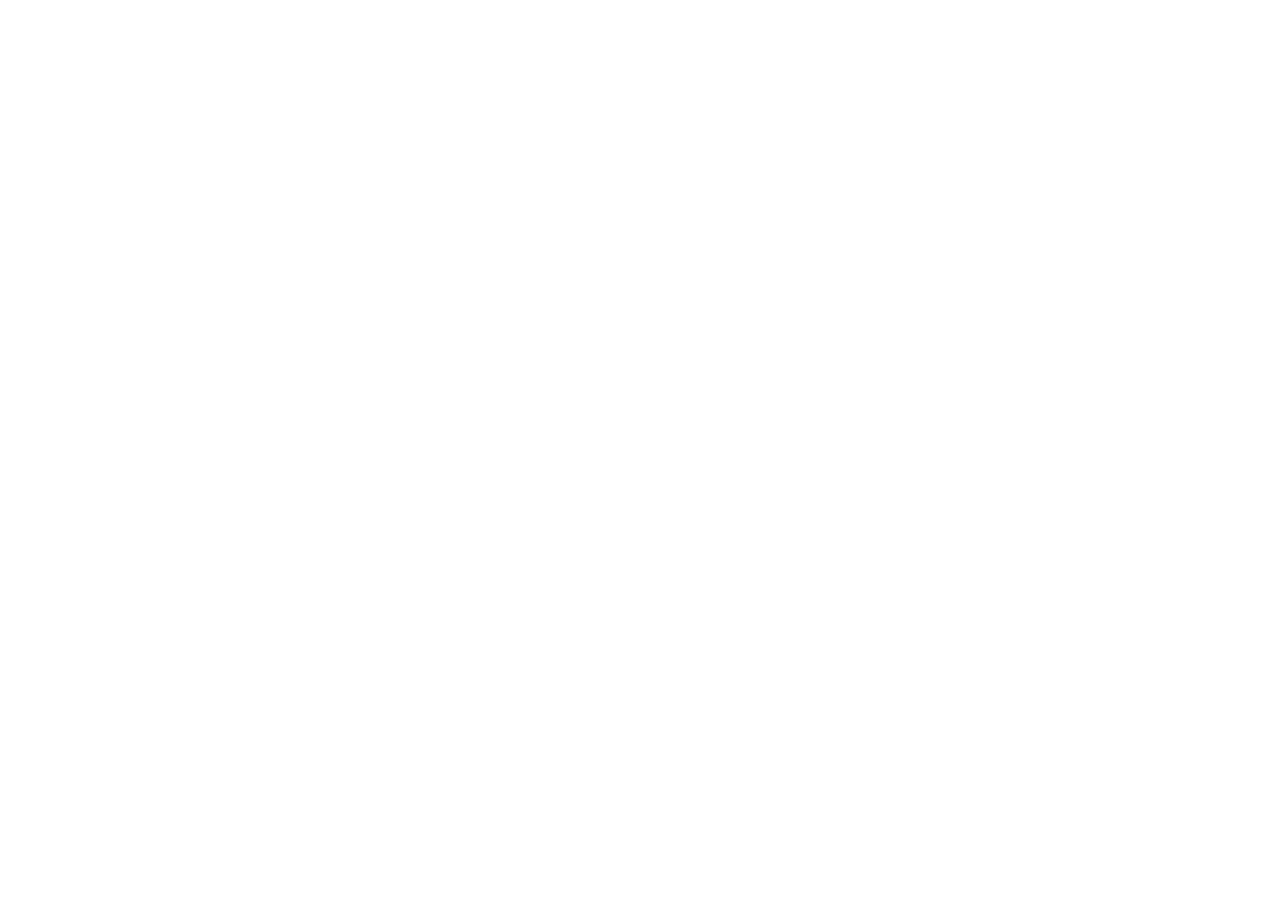
==== index.html @ 47bb5e43 "Initial commit" ====
<!DOCTYPE html>
<html lang="en">
<head>
    <meta charset="UTF-8">
    <meta http-equiv="X-UA-Compatible" content="IE=edge">
    <meta name="viewport" content="width=device-width, initial-scale=1.0">
    <title>Home</title>
    <link rel="stylesheet" href="./styles/styles.css">
</head>
<body>
    
</body>
</html>
---- styles/styles.css ----
html {
  line-height: 1.15;
  -ms-text-size-adjust: 100%;
  -webkit-text-size-adjust: 100%;
}

body {
  margin: 0;
}

article, aside, footer, header, nav, section {
  display: block;
}

h1 {
  font-size: 2em;
  margin: 0.67em 0;
}

figcaption, figure, main {
  display: block;
}

figure {
  margin: 1em 40px;
}

hr {
  -webkit-box-sizing: content-box;
          box-sizing: content-box;
  height: 0;
  overflow: visible;
}

pre {
  font-family: monospace, monospace;
  font-size: 1em;
}

a {
  background-color: transparent;
  -webkit-text-decoration-skip: objects;
}

abbr[title] {
  border-bottom: none;
  text-decoration: underline;
  -webkit-text-decoration: underline dotted;
          text-decoration: underline dotted;
}

b, strong {
  font-weight: inherit;
}

b, strong {
  font-weight: bolder;
}

code, kbd, samp {
  font-family: monospace, monospace;
  font-size: 1em;
}

dfn {
  font-style: italic;
}

mark {
  background-color: #ff0;
  color: #000;
}

small {
  font-size: 80%;
}

sub, sup {
  font-size: 75%;
  line-height: 0;
  position: relative;
  vertical-align: baseline;
}

sub {
  bottom: -0.25em;
}

sup {
  top: -0.5em;
}

audio, video {
  display: inline-block;
}

audio:not([controls]) {
  display: none;
  height: 0;
}

img {
  border-style: none;
}

svg:not(:root) {
  overflow: hidden;
}

button, input, optgroup, select, textarea {
  font-family: sans-serif;
  font-size: 100%;
  line-height: 1.15;
  margin: 0;
}

button, input {
  overflow: visible;
}

button, select {
  text-transform: none;
}

button, html [type=button], [type=reset], [type=submit] {
  -webkit-appearance: button;
}

button::-moz-focus-inner, [type=button]::-moz-focus-inner, [type=reset]::-moz-focus-inner, [type=submit]::-moz-focus-inner {
  border-style: none;
  padding: 0;
}

button:-moz-focusring, [type=button]:-moz-focusring, [type=reset]:-moz-focusring, [type=submit]:-moz-focusring {
  outline: 1px dotted ButtonText;
}

fieldset {
  padding: 0.35em 0.75em 0.625em;
}

legend {
  -webkit-box-sizing: border-box;
          box-sizing: border-box;
  color: inherit;
  display: table;
  max-width: 100%;
  padding: 0;
  white-space: normal;
}

progress {
  display: inline-block;
  vertical-align: baseline;
}

textarea {
  overflow: auto;
}

[type=checkbox], [type=radio] {
  -webkit-box-sizing: border-box;
          box-sizing: border-box;
  padding: 0;
}

[type=number]::-webkit-inner-spin-button, [type=number]::-webkit-outer-spin-button {
  height: auto;
}

[type=search] {
  -webkit-appearance: textfield;
  outline-offset: -2px;
}

[type=search]::-webkit-search-cancel-button, [type=search]::-webkit-search-decoration {
  -webkit-appearance: none;
}

::-webkit-file-upload-button {
  -webkit-appearance: button;
  font: inherit;
}

details, menu {
  display: block;
}

summary {
  display: list-item;
}

canvas {
  display: inline-block;
}

template {
  display: none;
}

[hidden] {
  display: none;
}

html {
  -webkit-box-sizing: border-box;
          box-sizing: border-box;
}

*, *:before, *:after {
  -webkit-box-sizing: inherit;
          box-sizing: inherit;
}

.sr-only {
  position: absolute;
  width: 1px;
  height: 1px;
  margin: -1px;
  border: 0;
  padding: 0;
  white-space: nowrap;
  -webkit-clip-path: inset(100%);
          clip-path: inset(100%);
  clip: rect(0 0 0 0);
  overflow: hidden;
}
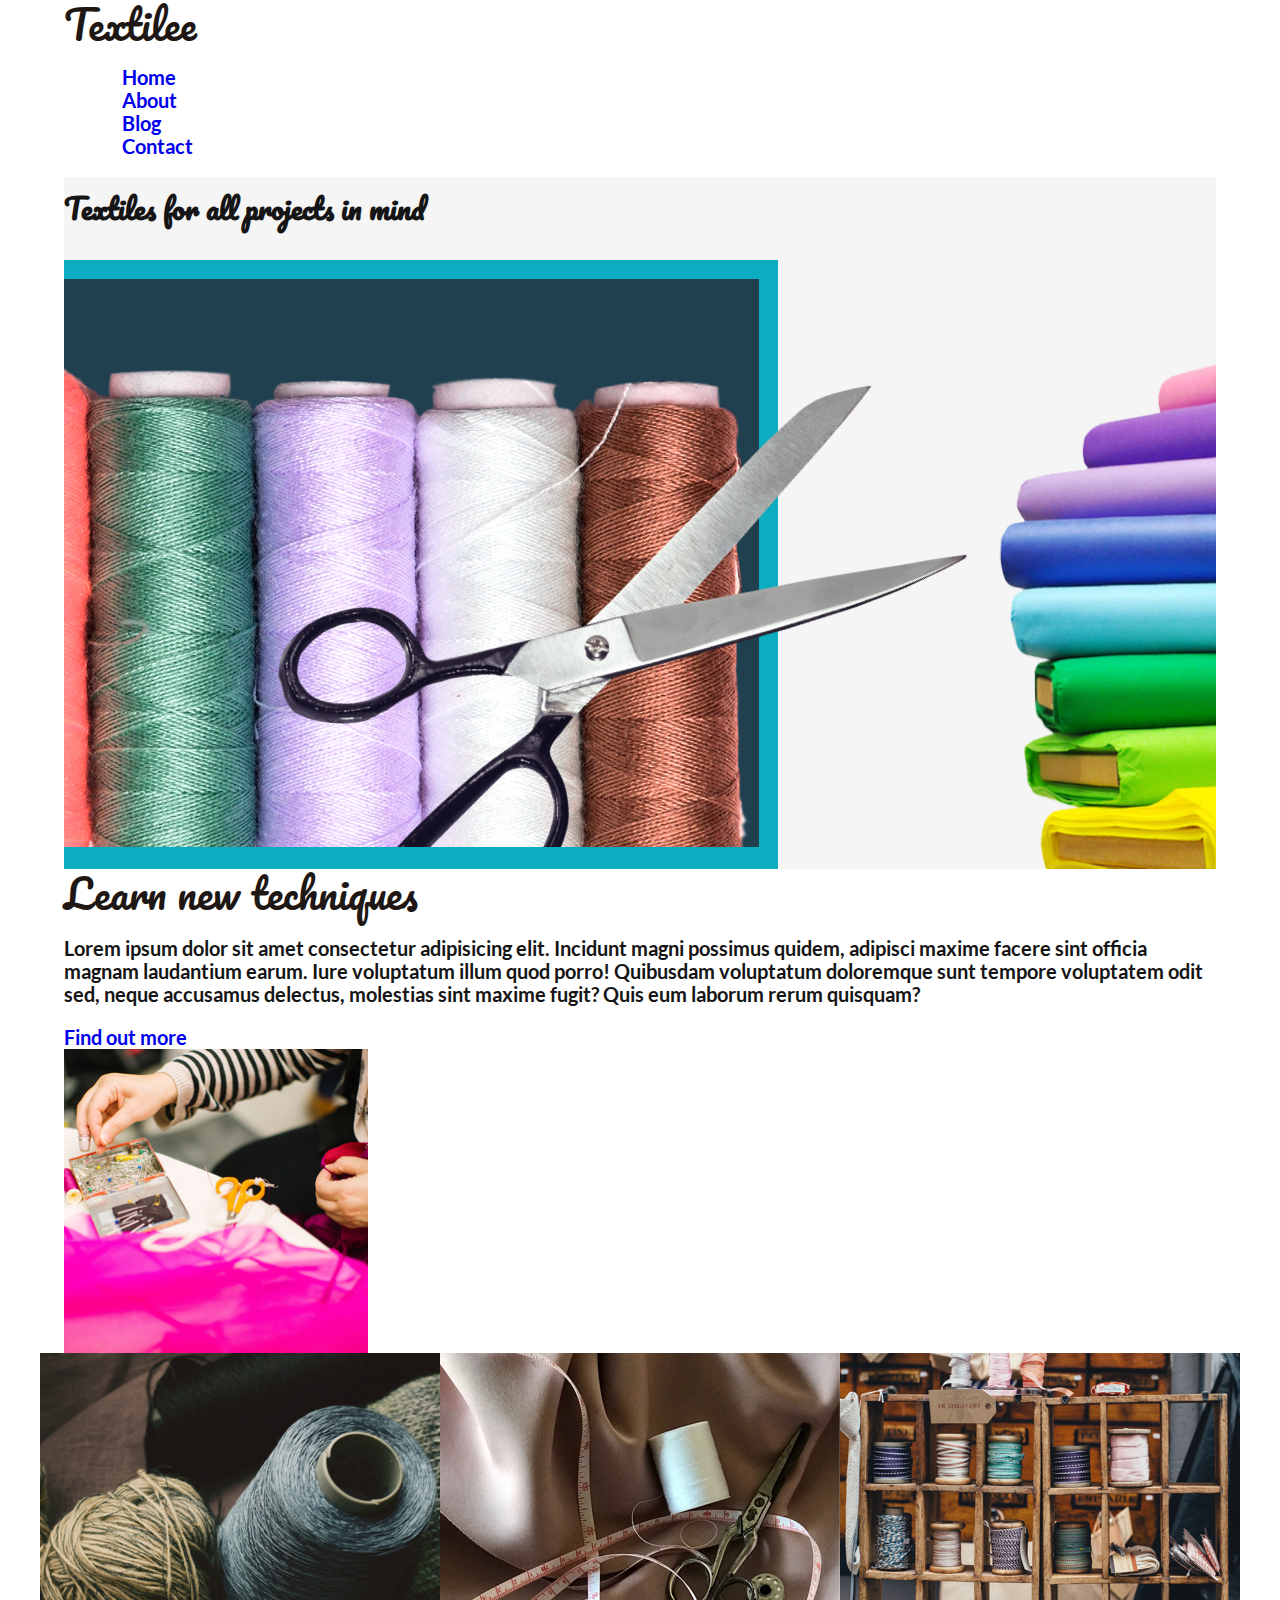
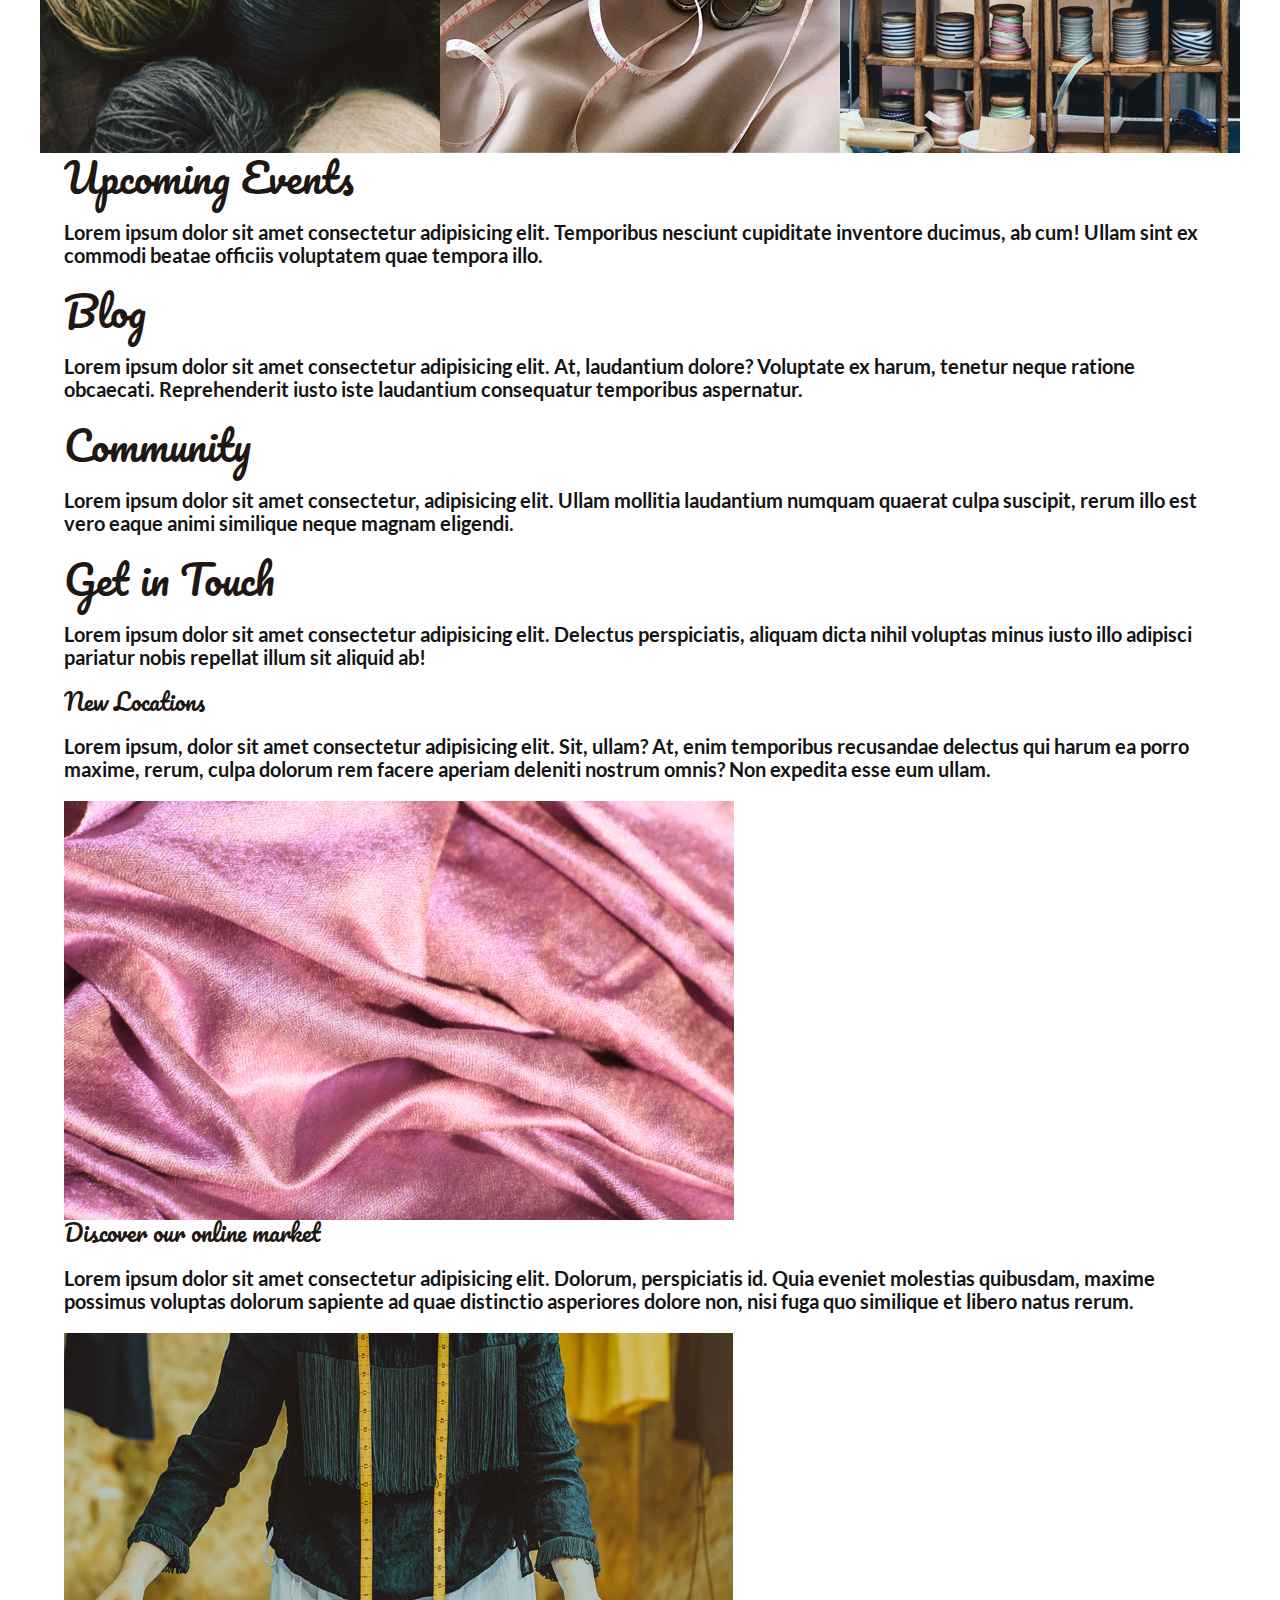
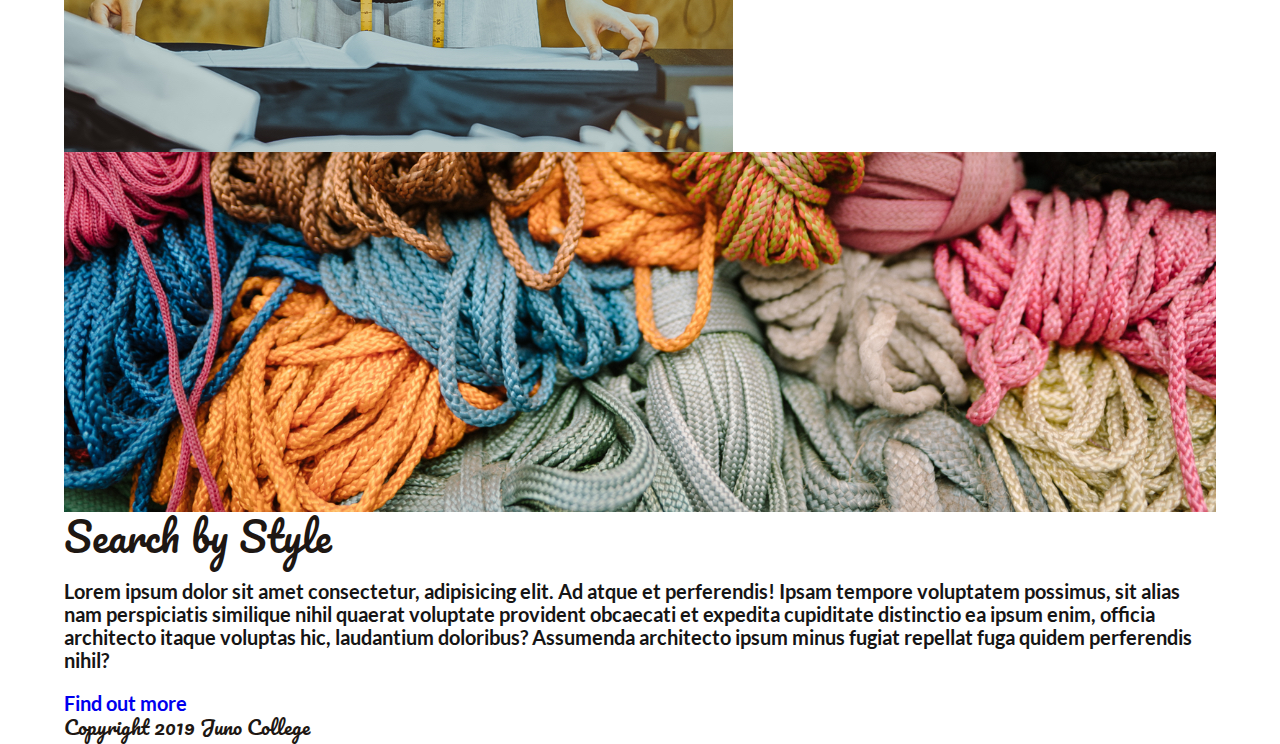
==== commit a77daa8a: "adding in more partials, breaking for day - can't focus" ====
--- a/index.html
+++ b/index.html
@@ -8,6 +8,88 @@
     <link rel="stylesheet" href="./styles/styles.css">
 </head>
 <body>
-    
+    <nav id="nav" class="wrapper">
+        <h2>Textilee</h2>
+        <ul class="navMenu wrapper">
+            <li><a href="./index.html">Home</a></li>
+            <li><a href="#">About</a></li>
+            <li><a href="./blog.html">Blog</a></li>
+            <li><a href="./contact.html">Contact</a></li>
+        </ul>
+    </nav>
+    <header id="header" class="header wrapper">
+        <div class="headerUpper">
+            <h1>Textiles for all projects in mind</h1>
+            <img src="./textilee-assets/home-box-header.png" alt="Four spools of thread with a pair of scissors in front of them">
+        </div>
+        <div class="headerLower">
+            <div class="lowerHeaderText">
+                <h2>Learn new techniques</h2>
+                <p>Lorem ipsum dolor sit amet consectetur adipisicing elit. Incidunt magni possimus quidem, adipisci maxime facere sint officia magnam laudantium earum. Iure voluptatum illum quod porro! Quibusdam voluptatum doloremque sunt tempore voluptatem odit sed, neque accusamus delectus, molestias sint maxime fugit? Quis eum laborum rerum quisquam?</p>
+                <a href="#" class="button">Find out more</a>
+            </div>
+            <div class="lowerHeaderImage">
+                <img src="./textilee-assets/small-box.jpg" alt="A woman sitting at a table with a sewing kit and a length of textile">
+            </div>
+        </div>
+    </header>
+    <main id="main" class="main">
+        <section id="gallery" class="gallery">
+            <img src="./textilee-assets/gallery-image-1.jpg" alt="a spool of thread with two balls of yarn beside it, swathed in fabric">
+            <img src="./textilee-assets/gallery-image-2.jpg" alt="a pair of tailors scissors, a spool of thread and a measuring tape all resting on top of a blanket of fabric">
+            <img src="./textilee-assets/gallery-image-3.jpg" alt="a small wooden shelf with many small spools of thread within individual shelves inside of it">
+        </section>
+        <section id="links" class="links wrapper">
+            <div class="linkLeft">
+                <div>
+                    <h2>Upcoming Events</h2>
+                    <p>Lorem ipsum dolor sit amet consectetur adipisicing elit. Temporibus nesciunt cupiditate inventore ducimus, ab cum! Ullam sint ex commodi beatae officiis voluptatem quae tempora illo.</p>
+                </div>
+                <div>
+                    <h2>Blog</h2>
+                    <p>Lorem ipsum dolor sit amet consectetur adipisicing elit. At, laudantium dolore? Voluptate ex harum, tenetur neque ratione obcaecati. Reprehenderit iusto iste laudantium consequatur temporibus aspernatur.</p>
+                </div>
+            </div>
+            <div class="linkRight">
+                <div>
+                    <h2>Community</h2>
+                    <p>Lorem ipsum dolor sit amet consectetur, adipisicing elit. Ullam mollitia laudantium numquam quaerat culpa suscipit, rerum illo est vero eaque animi similique neque magnam eligendi.</p>
+                </div>
+                <div>
+                    <h2>Get in Touch</h2>
+                    <p>Lorem ipsum dolor sit amet consectetur adipisicing elit. Delectus perspiciatis, aliquam dicta nihil voluptas minus iusto illo adipisci pariatur nobis repellat illum sit aliquid ab!</p>
+                </div>
+            </div>
+        </section>
+        <section id="infoBlock" class="infoBlock wrapper">
+            <div class="blockLeft">
+                <div>
+                    <h3>New Locations</h3>
+                    <p>Lorem ipsum, dolor sit amet consectetur adipisicing elit. Sit, ullam? At, enim temporibus recusandae delectus qui harum ea porro maxime, rerum, culpa dolorum rem facere aperiam deleniti nostrum omnis? Non expedita esse eum ullam.</p>
+                </div>
+                <div>
+                    <img src="./textilee-assets/left-image.jpg" alt="a large sheet of rose colored fabric">
+                </div>
+            </div>
+            <div class="blockRight">
+                <div>
+                    <h3>Discover our online market</h3>
+                    <p>Lorem ipsum dolor sit amet consectetur adipisicing elit. Dolorum, perspiciatis id. Quia eveniet molestias quibusdam, maxime possimus voluptas dolorum sapiente ad quae distinctio asperiores dolore non, nisi fuga quo similique et libero natus rerum.</p>
+                </div>
+                <div>
+                    <img src="./textilee-assets/right-image.jpg" alt="a woman tanding over a table with a length of fabric over it">
+                </div>
+            </div>
+            <img src="./textilee-assets/banner.jpg" alt="a multitude of loose bundles of ropes and threads">
+        </section>
+        <section id="search" class="search wrapper">
+            <h2>Search by Style</h2>
+            <p>Lorem ipsum dolor sit amet consectetur, adipisicing elit. Ad atque et perferendis! Ipsam tempore voluptatem possimus, sit alias nam perspiciatis similique nihil quaerat voluptate provident obcaecati et expedita cupiditate distinctio ea ipsum enim, officia architecto itaque voluptas hic, laudantium doloribus? Assumenda architecto ipsum minus fugiat repellat fuga quidem perferendis nihil?</p>
+            <a href="#" class="button">Find out more</a>
+        </section>
+    </main>
+    <footer id="footer" class="footer wrapper">
+        <h4>Copyright 2019 Juno College</h4>
+    </footer>
 </body>
 </html>--- a/styles/styles.css
+++ b/styles/styles.css
@@ -224,4 +224,92 @@
           clip-path: inset(100%);
   clip: rect(0 0 0 0);
   overflow: hidden;
+}
+
+@font-face {
+  font-family: "Pacifico";
+  src: url("../fonts/Pacifico/Pacifico-Regular.ttf");
+  font-weight: normal;
+}
+@font-face {
+  font-family: "Lato";
+  src: url("../fonts/Lato/Lato-Bold.ttf"), url("../fonts/Lato/Lato-Regular.ttf");
+  font-weight: normal;
+}
+@font-face {
+  font-family: "Lato";
+  src: url("../fonts/Lato/Lato-Bold.ttf"), url("../fonts/Lato/Lato-Regular.ttf");
+  font-weight: bold;
+}
+h1 {
+  font-family: "Pacifico";
+}
+
+html {
+  font-size: 125%;
+}
+
+body {
+  font-family: "Lato";
+  font-size: 1rem;
+  color: #161515;
+}
+
+h2, h3, h4, h5, h6 {
+  font-family: "Pacifico";
+  font-weight: normal;
+  color: #1E1713;
+  margin: 0;
+}
+
+h1 {
+  font-size: 1.4rem;
+  line-height: 64px;
+}
+
+h2 {
+  font-size: 2rem;
+  line-height: 2.4rem;
+  margin-bottom: 18px;
+}
+
+ul, li, a {
+  padding: 0;
+  margin: 0;
+}
+
+ul {
+  list-style: none;
+}
+
+a {
+  text-decoration: none;
+}
+
+.wrapper {
+  width: 90%;
+  margin: 0 auto;
+  max-width: 1260px;
+}
+
+img {
+  max-width: 100%;
+  display: block;
+}
+
+.gallery {
+  display: -webkit-box;
+  display: -ms-flexbox;
+  display: flex;
+  -webkit-box-orient: horizontal;
+  -webkit-box-direction: normal;
+      -ms-flex-direction: row;
+          flex-direction: row;
+  -webkit-box-pack: center;
+      -ms-flex-pack: center;
+          justify-content: center;
+}
+
+.headerUpper {
+  background-image: url(../textilee-assets/header-home.jpg);
 }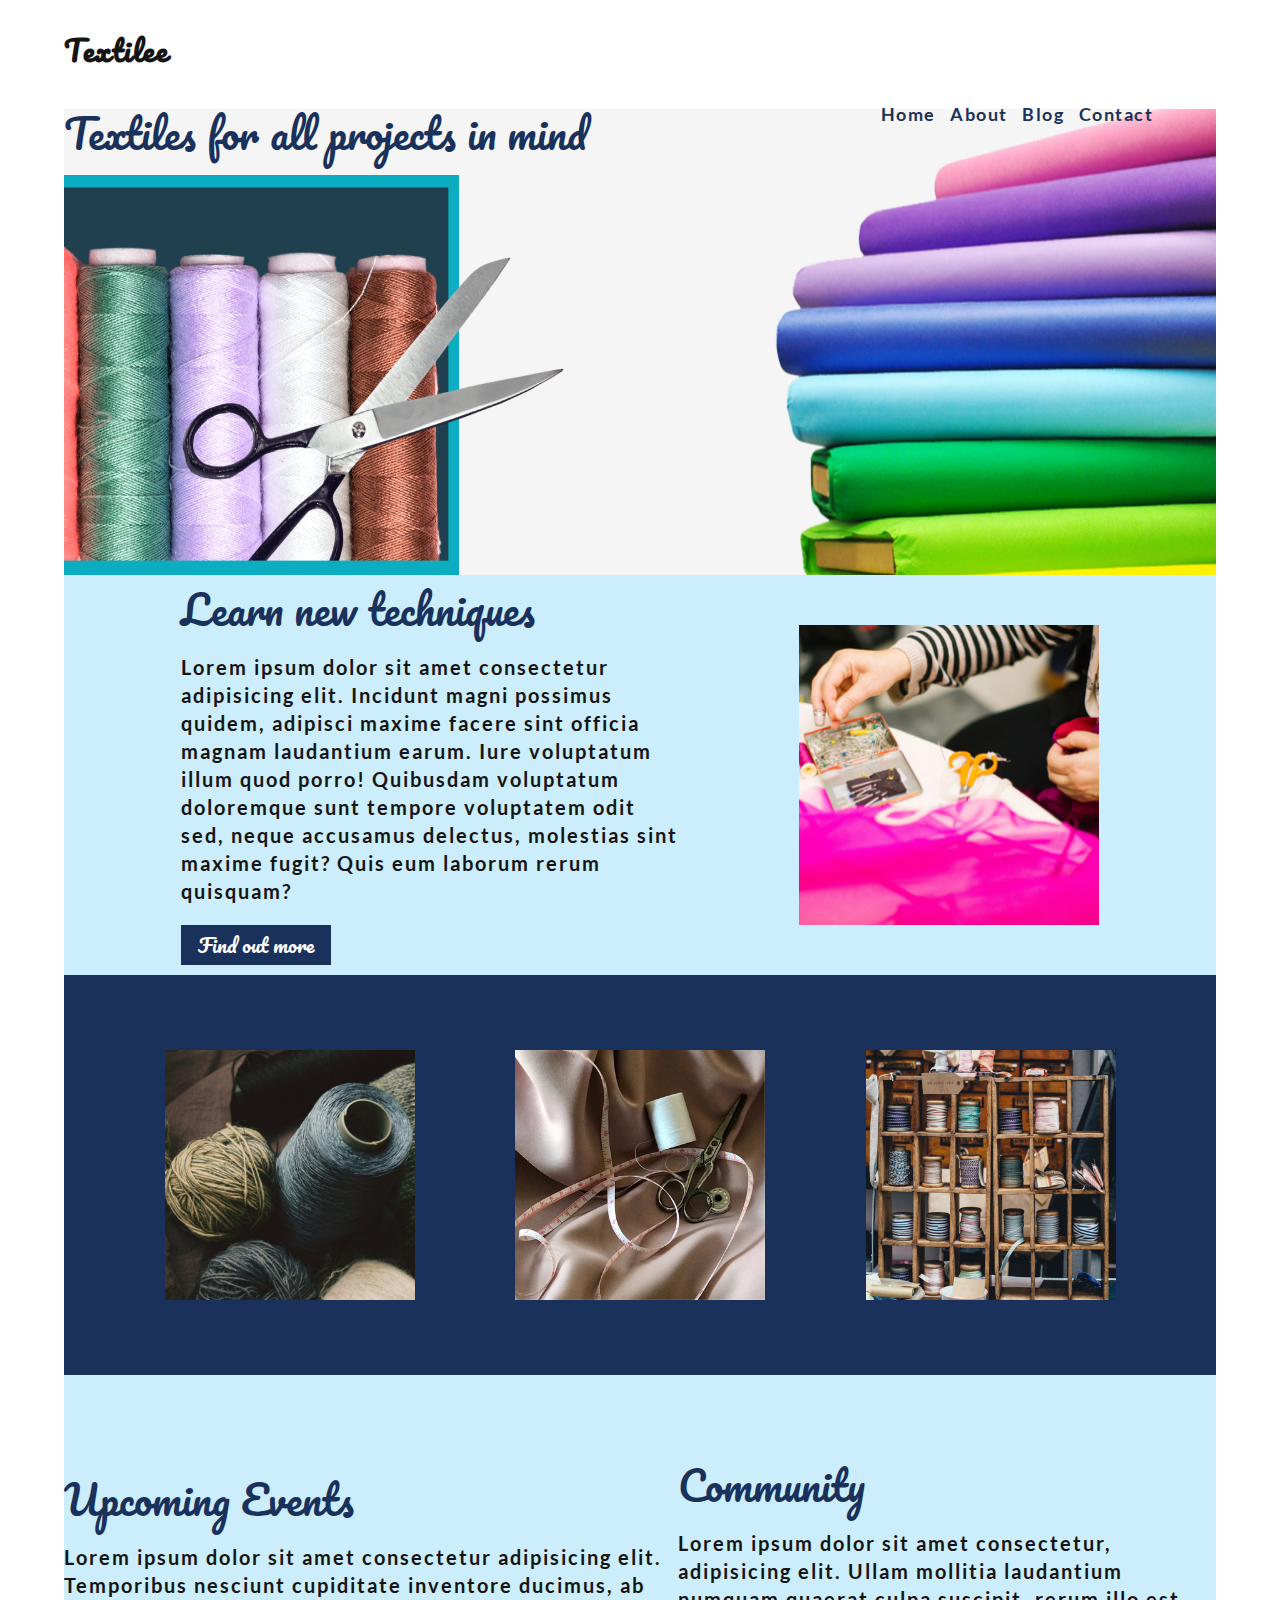
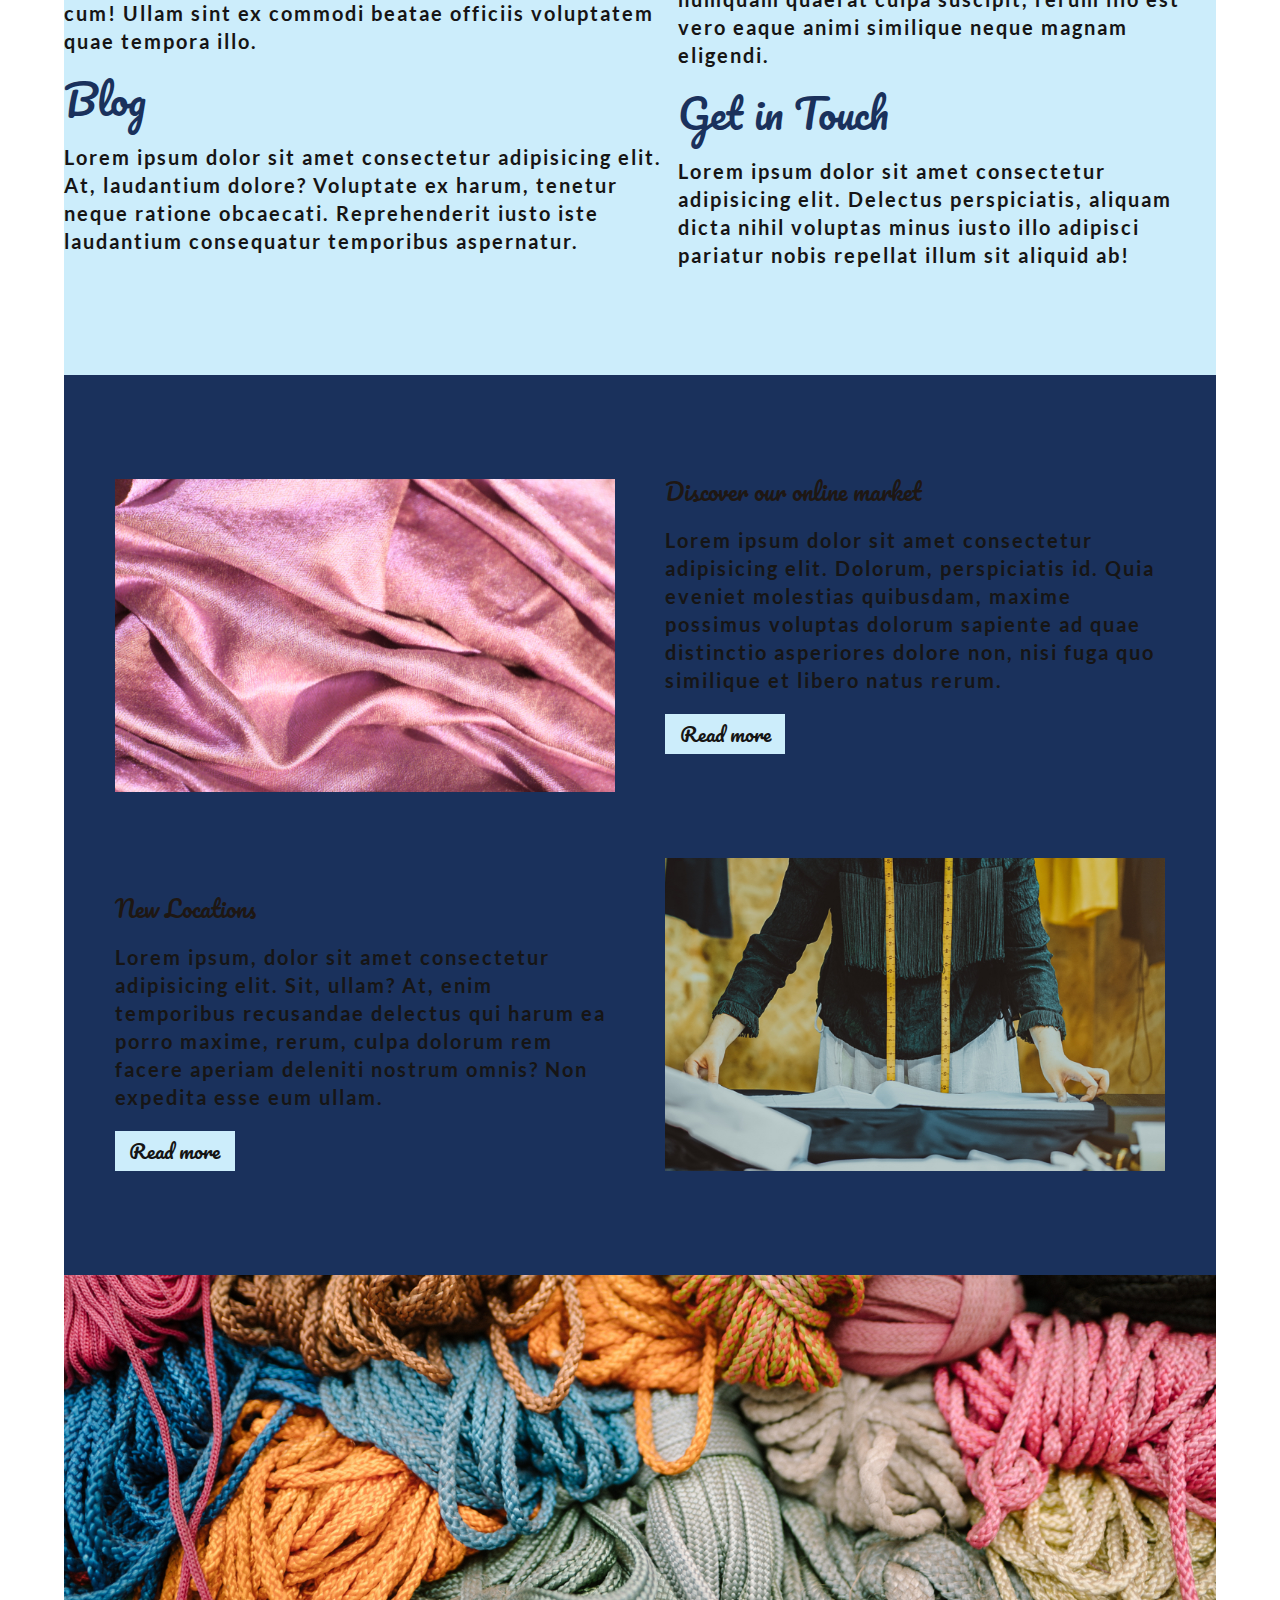
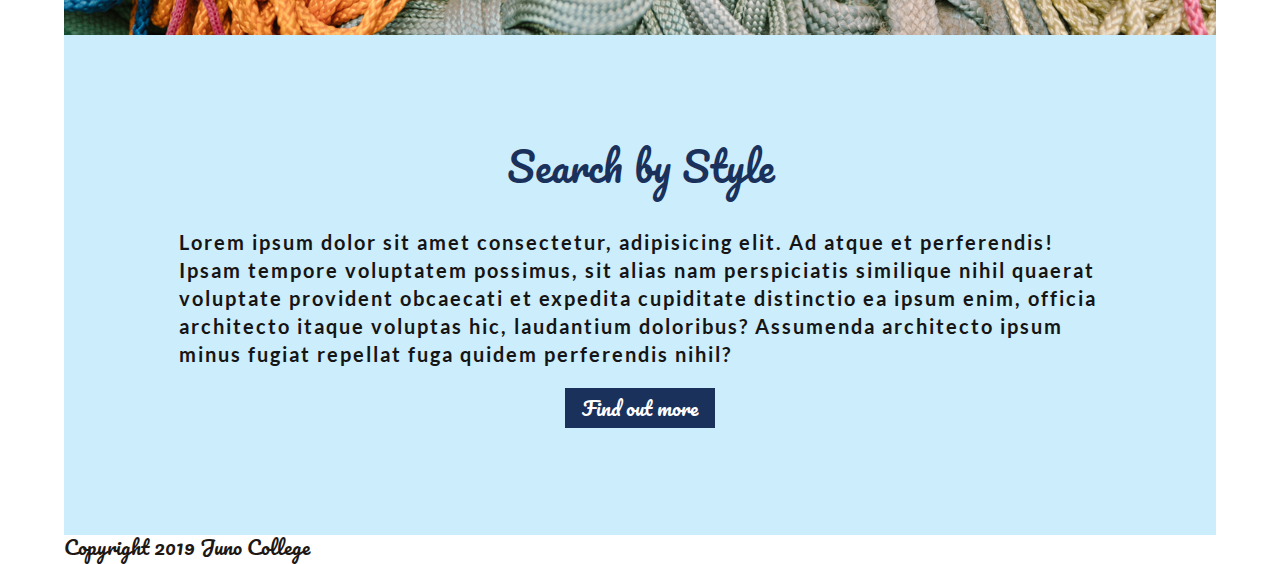
==== commit 564cb865: "holy cow this is actually starting to look like something" ====
--- a/index.html
+++ b/index.html
@@ -9,7 +9,7 @@
 </head>
 <body>
     <nav id="nav" class="wrapper">
-        <h2>Textilee</h2>
+        <h1>Textilee</h1>
         <ul class="navMenu wrapper">
             <li><a href="./index.html">Home</a></li>
             <li><a href="#">About</a></li>
@@ -19,25 +19,25 @@
     </nav>
     <header id="header" class="header wrapper">
         <div class="headerUpper">
-            <h1>Textiles for all projects in mind</h1>
-            <img src="./textilee-assets/home-box-header.png" alt="Four spools of thread with a pair of scissors in front of them">
+            <h2>Textiles for all projects in mind</h2>
+            <img src="./textilee-assets/home-box-header.png" height="400px" width="500px" alt="Four spools of thread with a pair of scissors in front of them">
         </div>
         <div class="headerLower">
             <div class="lowerHeaderText">
                 <h2>Learn new techniques</h2>
                 <p>Lorem ipsum dolor sit amet consectetur adipisicing elit. Incidunt magni possimus quidem, adipisci maxime facere sint officia magnam laudantium earum. Iure voluptatum illum quod porro! Quibusdam voluptatum doloremque sunt tempore voluptatem odit sed, neque accusamus delectus, molestias sint maxime fugit? Quis eum laborum rerum quisquam?</p>
-                <a href="#" class="button">Find out more</a>
+                <button class="buttonMore">Find out more</button>
             </div>
             <div class="lowerHeaderImage">
-                <img src="./textilee-assets/small-box.jpg" alt="A woman sitting at a table with a sewing kit and a length of textile">
+                <img src="./textilee-assets/small-box.jpg" height="300" width="300" alt="A woman sitting at a table with a sewing kit and a length of textile">
             </div>
         </div>
     </header>
     <main id="main" class="main">
-        <section id="gallery" class="gallery">
-            <img src="./textilee-assets/gallery-image-1.jpg" alt="a spool of thread with two balls of yarn beside it, swathed in fabric">
-            <img src="./textilee-assets/gallery-image-2.jpg" alt="a pair of tailors scissors, a spool of thread and a measuring tape all resting on top of a blanket of fabric">
-            <img src="./textilee-assets/gallery-image-3.jpg" alt="a small wooden shelf with many small spools of thread within individual shelves inside of it">
+        <section id="gallery" class="gallery wrapper">
+            <img src="./textilee-assets/gallery-image-1.jpg" height="250" width="250" alt="a spool of thread with two balls of yarn beside it, swathed in fabric">
+            <img src="./textilee-assets/gallery-image-2.jpg" height="250" width="250" alt="a pair of tailors scissors, a spool of thread and a measuring tape all resting on top of a blanket of fabric">
+            <img src="./textilee-assets/gallery-image-3.jpg" height="250" width="250" alt="a small wooden shelf with many small spools of thread within individual shelves inside of it">
         </section>
         <section id="links" class="links wrapper">
             <div class="linkLeft">
@@ -64,28 +64,32 @@
         <section id="infoBlock" class="infoBlock wrapper">
             <div class="blockLeft">
                 <div>
+                    <img src="./textilee-assets/left-image.jpg" alt="a large sheet of rose colored fabric">
+                </div>
+                <div>
                     <h3>New Locations</h3>
                     <p>Lorem ipsum, dolor sit amet consectetur adipisicing elit. Sit, ullam? At, enim temporibus recusandae delectus qui harum ea porro maxime, rerum, culpa dolorum rem facere aperiam deleniti nostrum omnis? Non expedita esse eum ullam.</p>
-                </div>
-                <div>
-                    <img src="./textilee-assets/left-image.jpg" alt="a large sheet of rose colored fabric">
+                    <button class="buttonRead">Read more</button>
                 </div>
             </div>
             <div class="blockRight">
                 <div>
                     <h3>Discover our online market</h3>
                     <p>Lorem ipsum dolor sit amet consectetur adipisicing elit. Dolorum, perspiciatis id. Quia eveniet molestias quibusdam, maxime possimus voluptas dolorum sapiente ad quae distinctio asperiores dolore non, nisi fuga quo similique et libero natus rerum.</p>
+                    <button class="buttonRead">Read more</button>
                 </div>
                 <div>
                     <img src="./textilee-assets/right-image.jpg" alt="a woman tanding over a table with a length of fabric over it">
                 </div>
             </div>
+        </section>
+        <section id="imgBanner" class="imgBanner wrapper">
             <img src="./textilee-assets/banner.jpg" alt="a multitude of loose bundles of ropes and threads">
         </section>
         <section id="search" class="search wrapper">
             <h2>Search by Style</h2>
             <p>Lorem ipsum dolor sit amet consectetur, adipisicing elit. Ad atque et perferendis! Ipsam tempore voluptatem possimus, sit alias nam perspiciatis similique nihil quaerat voluptate provident obcaecati et expedita cupiditate distinctio ea ipsum enim, officia architecto itaque voluptas hic, laudantium doloribus? Assumenda architecto ipsum minus fugiat repellat fuga quidem perferendis nihil?</p>
-            <a href="#" class="button">Find out more</a>
+            <button class="buttonMore">Find out more</button>
         </section>
     </main>
     <footer id="footer" class="footer wrapper">
--- a/styles/styles.css
+++ b/styles/styles.css
@@ -271,6 +271,20 @@
   font-size: 2rem;
   line-height: 2.4rem;
   margin-bottom: 18px;
+  color: #1A315C;
+}
+
+.buttonRead, .buttonMore {
+  font-family: "Pacifico";
+  text-decoration: none;
+}
+
+.buttonMore {
+  color: #FFFFFF;
+}
+
+.buttonRead {
+  color: #161515;
 }
 
 ul, li, a {
@@ -284,6 +298,11 @@
 
 a {
   text-decoration: none;
+}
+
+p {
+  line-height: 28px;
+  letter-spacing: 2px;
 }
 
 .wrapper {
@@ -297,7 +316,15 @@
   display: block;
 }
 
+.buttonMore {
+  height: 40px;
+  width: 150px;
+  background-color: #1A315C;
+  border: none;
+}
+
 .gallery {
+  background-color: #1A315C;
   display: -webkit-box;
   display: -ms-flexbox;
   display: flex;
@@ -305,11 +332,147 @@
   -webkit-box-direction: normal;
       -ms-flex-direction: row;
           flex-direction: row;
+  -webkit-box-pack: space-evenly;
+      -ms-flex-pack: space-evenly;
+          justify-content: space-evenly;
+  -webkit-box-align: center;
+      -ms-flex-align: center;
+          align-items: center;
+  height: 400px;
+}
+
+.headerUpper {
+  background-image: url(../textilee-assets/header-home.jpg);
+  background-position: center;
+}
+
+.headerLower {
+  background-color: #CCEDFB;
+  display: -webkit-box;
+  display: -ms-flexbox;
+  display: flex;
+  -webkit-box-orient: horizontal;
+  -webkit-box-direction: normal;
+      -ms-flex-direction: row;
+          flex-direction: row;
+  -webkit-box-pack: space-evenly;
+      -ms-flex-pack: space-evenly;
+          justify-content: space-evenly;
+  -webkit-box-align: center;
+      -ms-flex-align: center;
+          align-items: center;
+  height: 400px;
+}
+
+.lowerHeaderText {
+  width: 500px;
+}
+
+.lowerHeaderImage {
+  height: 300px;
+  width: 300px;
+  background-color: #0CADC0;
+  background-position: left 5px bottom 5px;
+}
+
+nav {
+  height: 10vh;
+  letter-spacing: 1.5px;
+}
+
+nav ul {
+  list-style: none;
+  font-size: 18px;
+  text-align: right;
+}
+
+nav li {
+  display: inline-block;
+  vertical-align: middle;
+}
+
+nav a {
+  text-decoration: none;
+  padding: 0 5px;
+  color: #1A315C;
+}
+
+.links {
+  background-color: #CCEDFB;
+  height: 600px;
+  display: -webkit-box;
+  display: -ms-flexbox;
+  display: flex;
+  -webkit-box-orient: horizontal;
+  -webkit-box-direction: normal;
+      -ms-flex-direction: row;
+          flex-direction: row;
+  -webkit-box-pack: space-evenly;
+      -ms-flex-pack: space-evenly;
+          justify-content: space-evenly;
+  -webkit-box-align: center;
+      -ms-flex-align: center;
+          align-items: center;
+}
+
+.infoBlock {
+  height: 900px;
+  display: -webkit-box;
+  display: -ms-flexbox;
+  display: flex;
+  -webkit-box-orient: horizontal;
+  -webkit-box-direction: normal;
+      -ms-flex-direction: row;
+          flex-direction: row;
+  -webkit-box-pack: space-evenly;
+      -ms-flex-pack: space-evenly;
+          justify-content: space-evenly;
+  -webkit-box-align: center;
+      -ms-flex-align: center;
+          align-items: center;
+  background-color: #1A315C;
+}
+
+.blockLeft, .blockRight {
+  width: 500px;
+  display: -webkit-box;
+  display: -ms-flexbox;
+  display: flex;
+  -webkit-box-orient: vertical;
+  -webkit-box-direction: normal;
+      -ms-flex-direction: column;
+          flex-direction: column;
+  -webkit-box-pack: space-evenly;
+      -ms-flex-pack: space-evenly;
+          justify-content: space-evenly;
+  height: 100%;
+}
+
+.buttonRead {
+  height: 40px;
+  width: 120px;
+  background: #CCEDFB;
+  border: none;
+}
+
+.search {
+  background-color: #CCEDFB;
+  height: 500px;
+  display: -webkit-box;
+  display: -ms-flexbox;
+  display: flex;
+  -webkit-box-orient: vertical;
+  -webkit-box-direction: normal;
+      -ms-flex-direction: column;
+          flex-direction: column;
+  -webkit-box-align: center;
+      -ms-flex-align: center;
+          align-items: center;
   -webkit-box-pack: center;
       -ms-flex-pack: center;
           justify-content: center;
 }
 
-.headerUpper {
-  background-image: url(../textilee-assets/header-home.jpg);
+.search p {
+  width: 80%;
 }